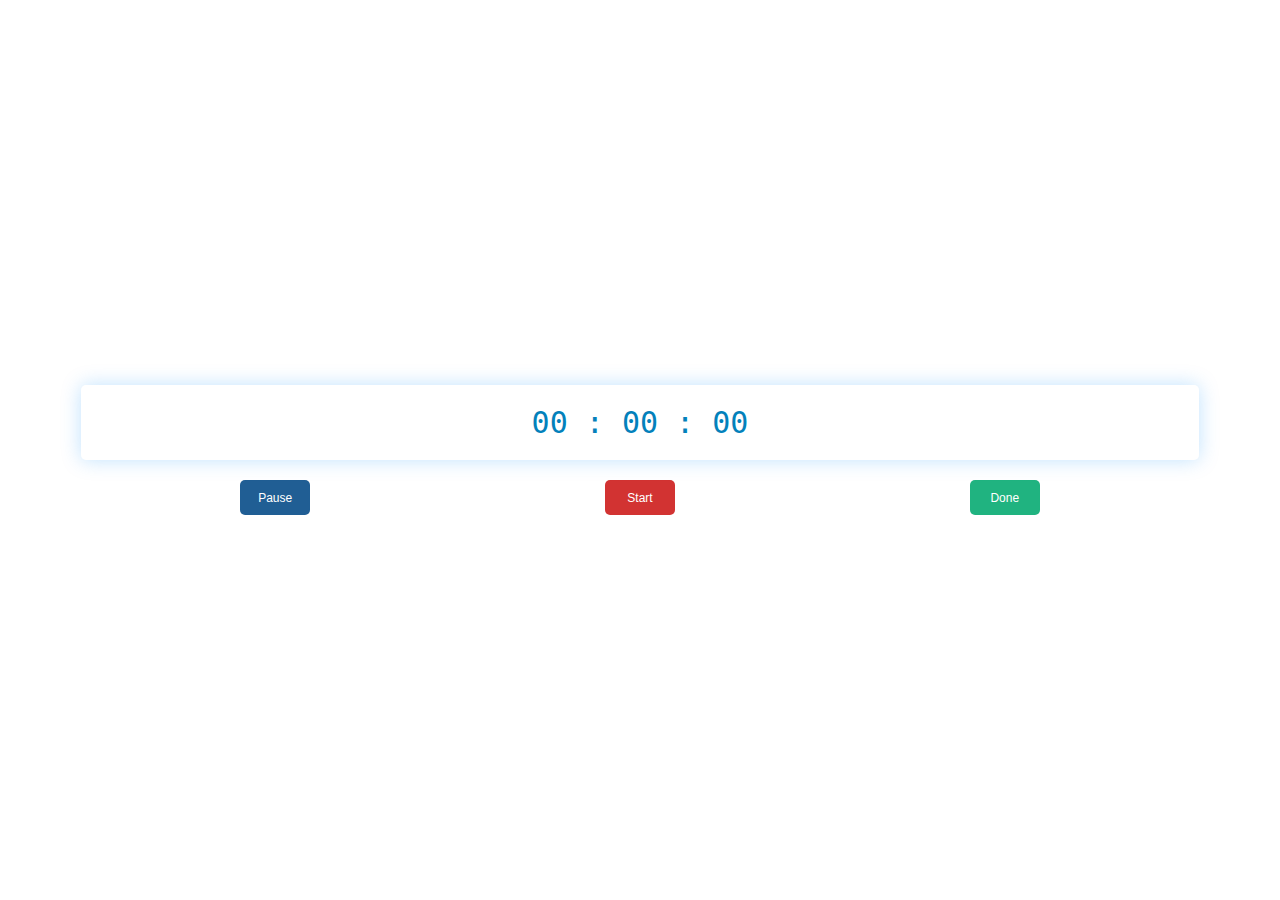
==== chrome-extension/HTML/index.html @ 6a663ed2 "(clean) update folder names" ====
<!DOCTYPE html>
<html>
<head>
    <title>Timer</title>
    <meta charset="utf-8">
    <link href="../CSS/main.css" rel="stylesheet">
</head>
<body>
    <div class="container">
        <div class="timerDisplay">
            00 : 00 : 00
        </div>
        <div class="buttons">
            <button id="pauseTimer">Pause</button>
            <button id="startTimer">Start</button>
            <button id="doneTimer">Done</button>
        </div>
    </div>
</body>
<script src="../JS/main.js"></script>
</html>
---- chrome-extension/CSS/main.css ----
*,
*:before,
*:after{
    padding: 0;
    margin: 0;
    box-sizing: border-box;
}
body{
    width: 300px;
    height: 150px;
}
.container{
    background-color: #ffffff;
    width: 95%;
    position: absolute;
    transform: translate(-50%,-50%);
    top: 50%;
    left: 50%;
    padding: 20px 0;
    border-radius: 10px;
}
.timerDisplay{
    position: relative;
    width: 92%;
    background: #ffffff;
    left: 4%;
    padding: 20px 0;
    font-family: 'Roboto mono',monospace;
    color: #0381bb;
    font-size: 30px;
    display: flex;
    align-items: center;
    justify-content: space-around;
    border-radius: 5px;
    box-shadow: 0 0 20px rgba(0,139,253,0.25);
}
.buttons{
    width: 90%;
    margin: 20px auto 0 auto;
    display: flex;
    justify-content: space-around;
}
.buttons button{
    width: 70px;
    height: 35px;
    background-color: #205e94;
    color: #ffffff;
    border: none;
    font-family: 'Poppins',sans-serif;
    font-size: 12px;
    border-radius: 5px;
    cursor: pointer;
    outline: none;
}
.buttons button:nth-last-child(2){
  background-color: #d23332;
}
.buttons button:nth-last-child(1){
  background-color: #20b380;
}
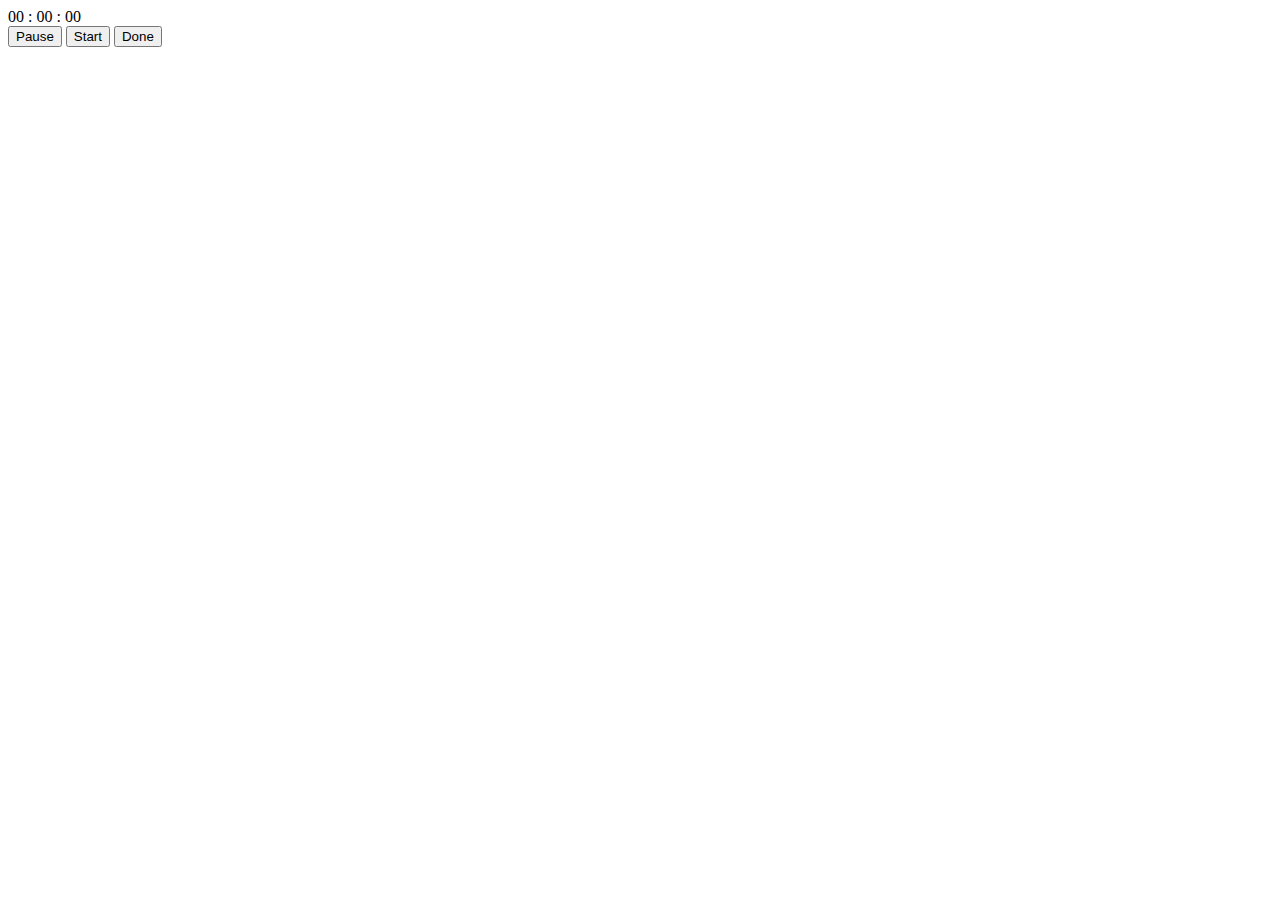
==== commit 2accdd2f: "(clean) change html, css, js to lowercase. add pg_database to .gitignore" ====
--- a/chrome-extension/HTML/index.html
+++ b/chrome-extension/HTML/index.html
@@ -3,7 +3,7 @@
 <head>
     <title>Timer</title>
     <meta charset="utf-8">
-    <link href="../CSS/main.css" rel="stylesheet">
+    <link href="../css/main.css" rel="stylesheet">
 </head>
 <body>
     <div class="container">
@@ -17,5 +17,5 @@
         </div>
     </div>
 </body>
-<script src="../JS/main.js"></script>
+<script src="../js/main.js"></script>
 </html>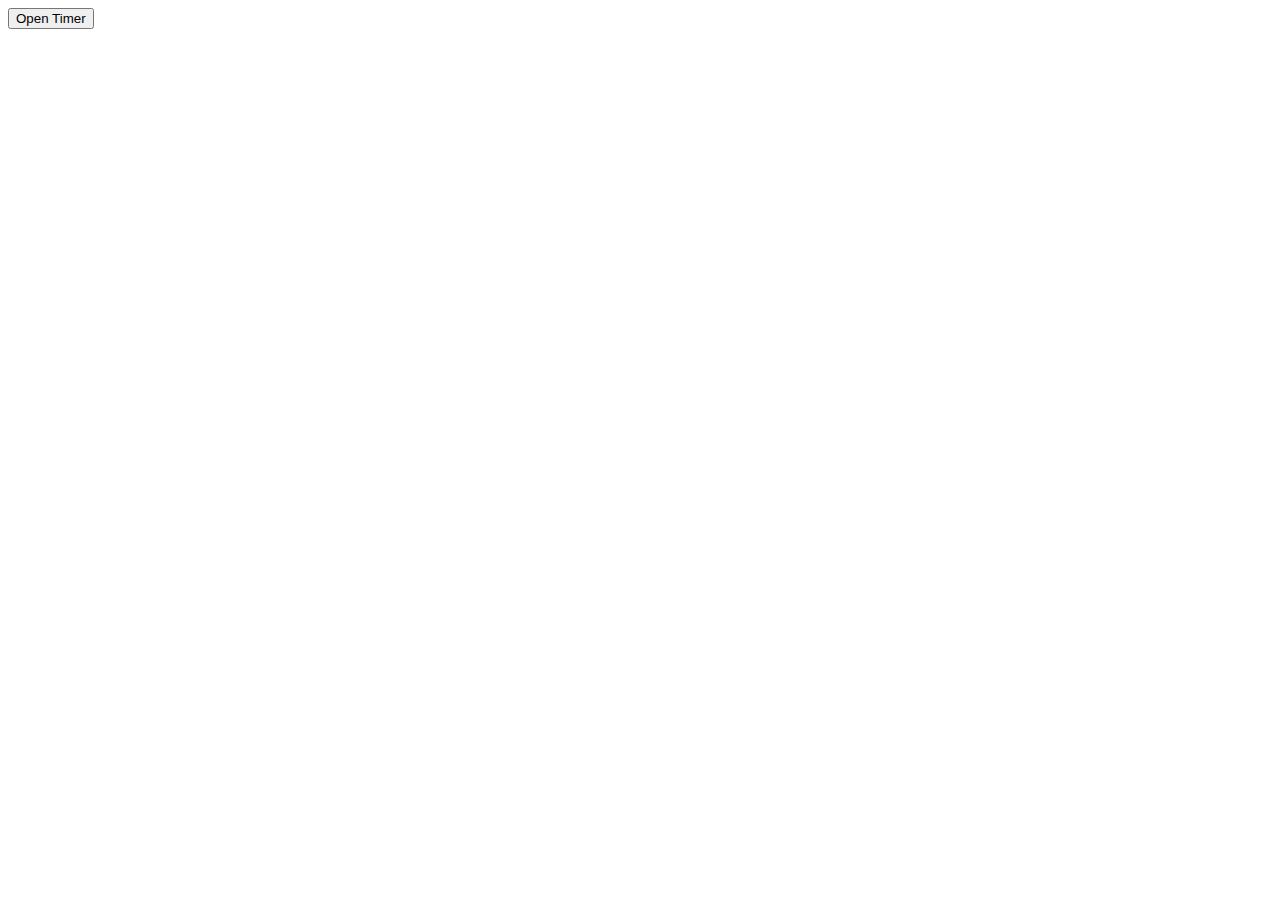
==== commit 42078558: "(feat) timer is a floating widget" ====
--- a/chrome-extension/HTML/index.html
+++ b/chrome-extension/HTML/index.html
@@ -1,21 +1,18 @@
 <!DOCTYPE html>
 <html>
+
 <head>
     <title>Timer</title>
     <meta charset="utf-8">
-    <link href="../css/main.css" rel="stylesheet">
 </head>
+
 <body>
     <div class="container">
-        <div class="timerDisplay">
-            00 : 00 : 00
-        </div>
         <div class="buttons">
-            <button id="pauseTimer">Pause</button>
-            <button id="startTimer">Start</button>
-            <button id="doneTimer">Done</button>
+            <button id="openTimer">Open Timer</button>
         </div>
     </div>
 </body>
-<script src="../js/main.js"></script>
+<script src="../js/popup.js"></script>
+
 </html>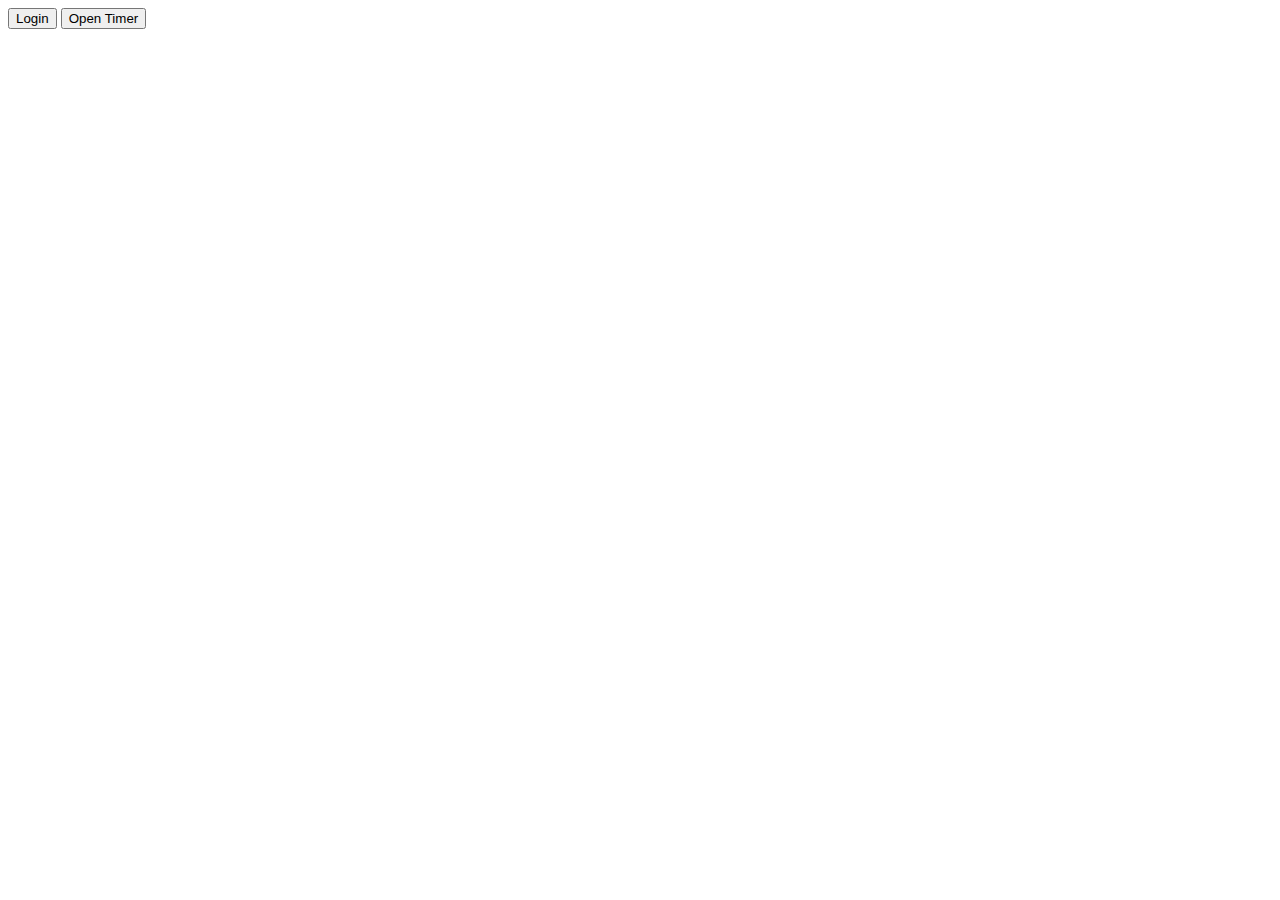
==== commit c00fa34e: "(feat) add login ui in chrome ext" ====
--- a/chrome-extension/HTML/index.html
+++ b/chrome-extension/HTML/index.html
@@ -9,6 +9,7 @@
 <body>
     <div class="container">
         <div class="buttons">
+            <button id="login">Login</button>
             <button id="openTimer">Open Timer</button>
         </div>
     </div>
